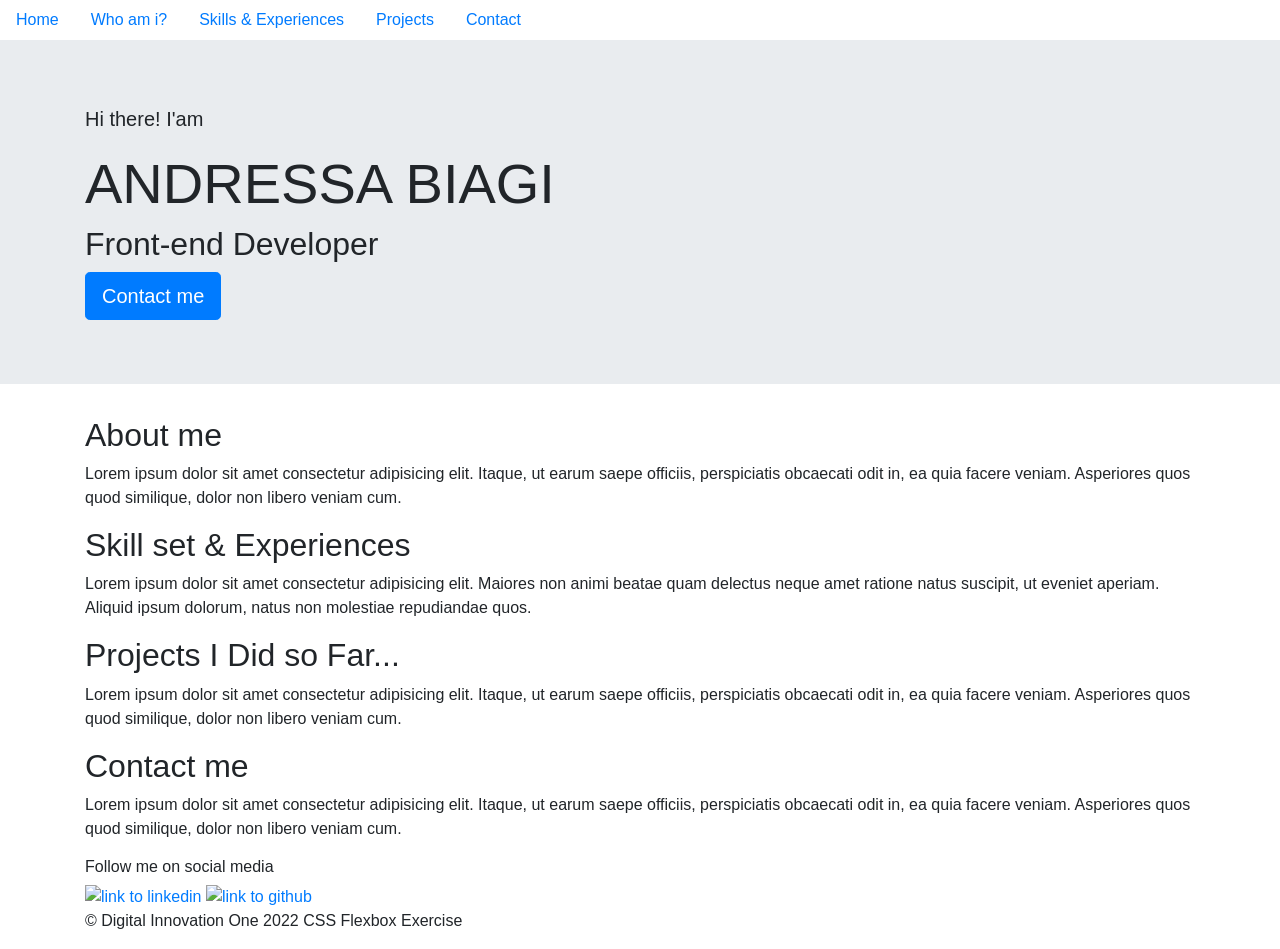
==== flexbox-project-dio/index.html @ 56a81c06 "starting flexbox project" ====
<!DOCTYPE html>
<html lang="en">
<head>
    <meta charset="UTF-8">
    <meta http-equiv="X-UA-Compatible" content="IE=edge">
    <meta name="viewport" content="width=device-width, initial-scale=1.0">
    <link rel="stylesheet" href="https://stackpath.bootstrapcdn.com/bootstrap/4.1.3/css/bootstrap.min.css" integrity="sha384-MCw98/SFnGE8fJT3GXwEOngsV7Zt27NXFoaoApmYm81iuXoPkFOJwJ8ERdknLPMO" crossorigin="anonymous">
    <link rel="stylesheet" href="./style.css">

    <title>Dev Andressa Biagi</title>

</head>

<body>
    <header id="home" class="header-section">
        <nav class="nav flex-sm-row">

            <a class="flex-sm-fill text-sm-center nav-link" href="#home">Home</a>
            <a class="flex-sm-fill text-sm-center nav-link" href="#about">Who am i?</a>
            <a class="flex-sm-fill text-sm-center nav-link" href="#skills">Skills & Experiences</a>
            <a class="flex-sm-fill text-sm-center nav-link" href="#projects">Projects</a>
            <a class="flex-sm-fill text-sm-center nav-link" href="#contact">Contact</a>

        </nav> 
        <div class="jumbotron jumbotron-fluid">
            <div class="container">  
               
                <p class="lead">Hi there! I'am</p>
                <h1 class="display-4">ANDRESSA BIAGI</h1>
                <h2>Front-end Developer</h2>
                <a class="btn btn-primary btn-lg" href="#contact" role="button">Contact me</a>
        
            </div>
        </div>
    </header>

    <section id="about" class="about-section container">
        <div class="header about-header">
            <h2>About me</h2>
            <p>Lorem ipsum dolor sit amet consectetur adipisicing elit. Itaque, ut earum saepe officiis, perspiciatis obcaecati odit in, ea quia facere veniam. Asperiores quos quod similique, dolor non libero veniam cum.</p>
        </div>
    </section> 
    
    <section id="skills" class="skills-section container">
        <div class="header skills-header">
            <h2>Skill set & Experiences</h2>
            <p>Lorem ipsum dolor sit amet consectetur adipisicing elit. Maiores non animi beatae quam delectus neque amet ratione natus suscipit, ut eveniet aperiam. Aliquid ipsum dolorum, natus non molestiae repudiandae quos.</p>
        </div>
    </section>
    <section id="projects" class="project-section container">
        <div class="header project-header">
            <h2>Projects I Did so Far...</h2>
            <p>Lorem ipsum dolor sit amet consectetur adipisicing elit. Itaque, ut earum saepe officiis, perspiciatis obcaecati odit in, ea quia facere veniam. Asperiores quos quod similique, dolor non libero veniam cum.</p>
        </div>
    </section>
    <section id="contact" class="contact-section container">
        <div class="header contact-header">
            <h2>Contact me</h2>
            <p>Lorem ipsum dolor sit amet consectetur adipisicing elit. Itaque, ut earum saepe officiis, perspiciatis obcaecati odit in, ea quia facere veniam. Asperiores quos quod similique, dolor non libero veniam cum.</p>
        </div>
    </section>
    <footer>
        <div class="container">
            <h6>Follow me on social media</h6>
            <div>
                <a href="LINK DO LINKEDIN" target="_blank">
                    <img src="" alt="link to linkedin">
                </a>
                <a href="LINK DO GITHUB" target="_blank">
                    <img src="" alt="link to github">
                </a>
               
            </div>
            <p>&copy; Digital Innovation One 2022 CSS Flexbox Exercise</p>
        </div>
       
    </footer>
    


    
    
</body>
</html>
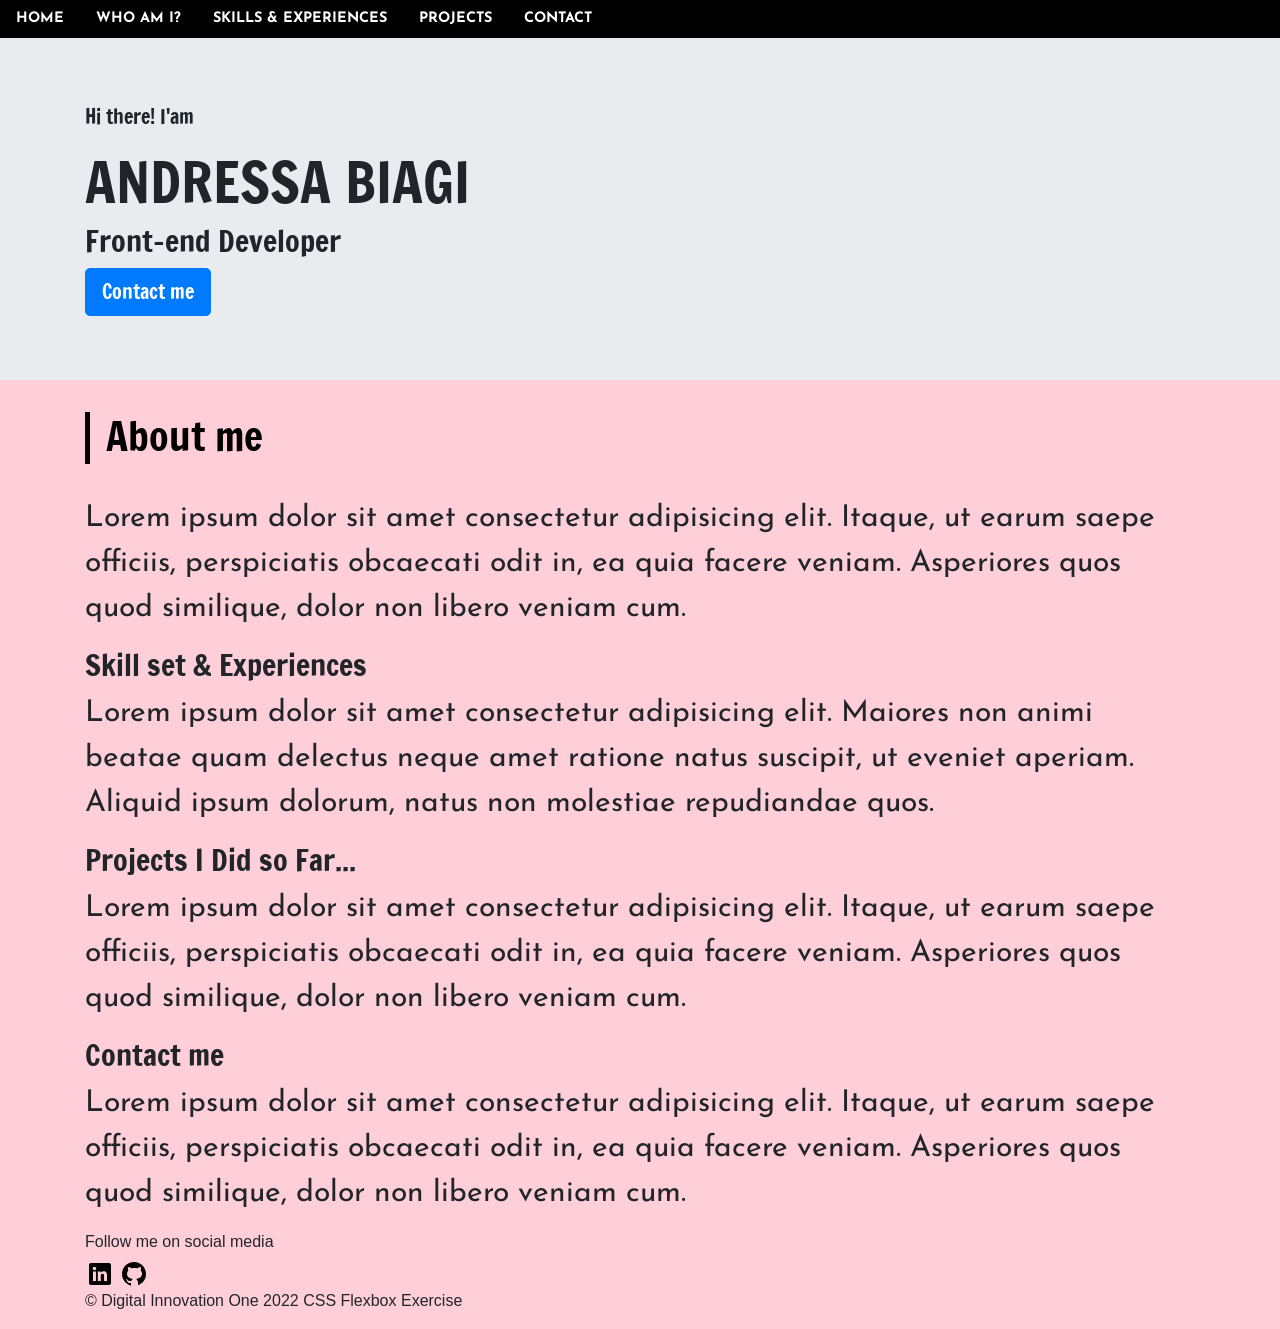
==== commit e1e74e38: "flexbox portfolio website update" ====
--- a/flexbox-project-dio/index.html
+++ b/flexbox-project-dio/index.html
@@ -5,10 +5,16 @@
     <meta http-equiv="X-UA-Compatible" content="IE=edge">
     <meta name="viewport" content="width=device-width, initial-scale=1.0">
     <link rel="stylesheet" href="https://stackpath.bootstrapcdn.com/bootstrap/4.1.3/css/bootstrap.min.css" integrity="sha384-MCw98/SFnGE8fJT3GXwEOngsV7Zt27NXFoaoApmYm81iuXoPkFOJwJ8ERdknLPMO" crossorigin="anonymous">
-    <link rel="stylesheet" href="./style.css">
+    <link rel="stylesheet" href="./flexbox-style.css">
+    <link rel="preconnect" href="https://fonts.googleapis.com">
+    <link rel="preconnect" href="https://fonts.gstatic.com" crossorigin> 
+    <link href="https://fonts.googleapis.com/css2?family=Francois+One&family=Josefin+Sans:wght@100&display=swap" rel="stylesheet">
+    <link href="https://fonts.googleapis.com/css2?family=Francois+One&family=Josefin+Sans:wght@100;300&display=swap" rel="stylesheet"> 
 
     <title>Dev Andressa Biagi</title>
-
+    <style>
+        body {background-color: #FFCFD9;}
+    </style>
 </head>
 
 <body>
@@ -64,10 +70,10 @@
             <h6>Follow me on social media</h6>
             <div>
                 <a href="LINK DO LINKEDIN" target="_blank">
-                    <img src="" alt="link to linkedin">
+                    <img src="media/linkedin.svg" alt="link to linkedin">
                 </a>
                 <a href="LINK DO GITHUB" target="_blank">
-                    <img src="" alt="link to github">
+                    <img src="media/github.svg" alt="link to github">
                 </a>
                
             </div>
@@ -75,7 +81,6 @@
         </div>
        
     </footer>
-    
 
 
     
--- a/flexbox-project-dio/flexbox-style.css
+++ b/flexbox-project-dio/flexbox-style.css
@@ -0,0 +1,40 @@
+.jumbotron-fluid, h2 {
+    font-family: 'Francois One', sans-serif;
+    font-size: 30px;
+}
+section {
+    font-family: 'Josefin Sans', sans-serif;
+    font-size: 30px;
+    
+}
+.flex-container {
+    display: flex;
+    max-width: 992px;
+    margin: auto;
+}
+header {
+    background-color: black;
+    
+}
+.flex-sm-fill {
+    color: white;
+    font-family: 'Josefin Sans', sans-serif;
+    font-weight: bolder;
+    text-transform: uppercase;
+    font-size: .9rem;
+}
+#about h2{
+    font-size: 2.5rem;
+    color: black;
+    display: flex;
+    margin-bottom: 2rem;
+    
+}
+#about h2::before {
+    content: "";
+    height: 3.2rem;
+    width: 5px;
+    margin-right: 1rem;
+    background-color: black;
+    position: relative;
+}
